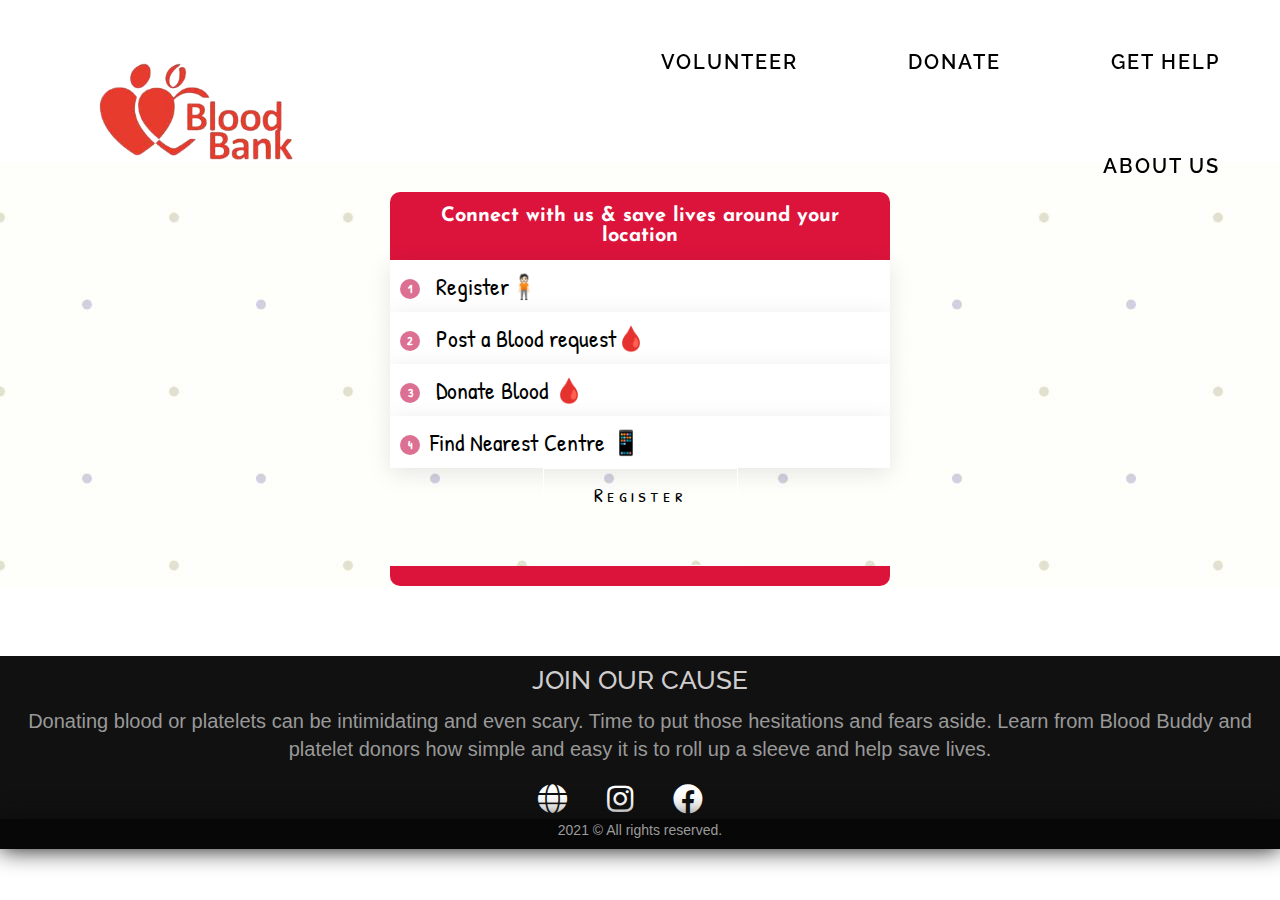
==== donate.html @ 69efae04 "added version-1" ====
<!DOCTYPE html>
<html lang="en">

<head>
    <meta charset="UTF-8">
    <meta http-equiv="X-UA-Compatible" content="IE=edge">
    <meta name="viewport" content="width=device-width, initial-scale=1.0">
    <link rel="stylesheet" href='donate.css'>
    <link rel="icon" href='./Images/bb_logo(black).png' type="image/png">
    <link rel="stylesheet" href="https://cdnjs.cloudflare.com/ajax/libs/font-awesome/5.15.3/css/all.min.css" />
</head>
<title>Connect with us & save lives around your location </title>

<body>
    <header>
        <nav>
            <div class="header-logo"><img src="./Images/Logo.png"></div>
            <div class="header-list">
                <ul>
                    <li><a href="help.html" target="_blank"> Get Help</a></li>
                    <li><a href="donate.html">Donate</a></li>
                    <li><a href="index.html#vol-sect" target="_blank">Volunteer</a></li>
                    <li><a href="index.html#about-us" target="_blank">About Us</a></li>
                </ul>
            </div>
        </nav>
    </header>

    <main>
        <div class="box">
            <h2>Connect with us & save lives
                around your location</h2>
            <ul class="des">
                <li class="steps"><span>1</span> Register🧍🏻</li>
                <li class="steps"><span>2</span> Post a Blood request🩸 </li>
                <li class="steps"><span>3</span> Donate Blood 🩸</li>
                <li class="steps"><span>4</span>Find Nearest Centre 📱</a> </li>
                <!-- <li class="steps"><span>5</span> Forever Free 💲❌ </li>
                <li class="steps"><span>6</span> Save a Life 🩸🧬</li> -->
            </ul>

            <div class="text-box">
                <a href="Register.html" class="hero-btn" target="_blank">Register</a>
            </div>
        </div>


    </main>



    <footer>
        <div class="siteFooterBar">
            <div class="content1">
                <div class="foot">2021 © All rights reserved.</div>
            </div>
        </div>
        <div class="footer-content">
            <h3>JOIN OUR CAUSE</h3>
            <p>Donating blood or platelets can be intimidating and even scary. Time to put those hesitations and fears aside. Learn from Blood Buddy and platelet donors how simple and easy it is to roll up a sleeve and help save lives.</p>
            <div class="socials">
                <ul class="sci">
                    <li><a href="" target="_blank"><i
                                class="fab fa-facebook"></i></a></li>
                    <li><a href="" target="_blank"><i
                                class="fab fa-instagram"></i></a></li>
                    <li><a href="" target="_blank"><i class="fas fa-globe"></i></a></li>
                </ul>
            </div>
        </div>


    </footer>
    


</body>
---- donate.css ----
@import url('https://fonts.googleapis.com/css2?family=Patrick+Hand&display=swap');
@import url('https://fonts.googleapis.com/css2?family=Josefin+Sans:ital@1&display=swap');
@import url('https://fonts.googleapis.com/css2?family=Fredoka+One&display=swap');
@import url('https://fonts.googleapis.com/css2?family=Neuton:ital@1&display=swap');
@import url('https://fonts.googleapis.com/css2?family=Patrick+Hand+SC&display=swap');
@import url('https://fonts.googleapis.com/css2?family=Alegreya+Sans+SC:wght@300&display=swap');
@import url('https://fonts.googleapis.com/css2?family=NTR&display=swap');
@import url('https://fonts.googleapis.com/css2?family=Raleway&display=swap');


* {
    margin: 0px;
    padding: 0;
}

header {
    background-color: white;
    color: white;
    height: 18%;
    width: 100%;
    z-index: 10;
    position: fixed;
    font-weight: 100;
}

.header-logo {
    font-size: 10px;
    float: left;
    padding-left: 30px;
    padding-top: 0px;

}

.header-logo > img {
    width: 70%;
}

.header-list ul li a {
    text-decoration: none;
    display: block;
    text-decoration: none;
    text-transform: uppercase;
    color: black;
    font-size: 20px;
    font-family: 'Raleway', sans-serif;
    letter-spacing: 2px;
    font-weight: 600;
    margin-bottom: 10px;
    padding: 20px;
    transition: all ease 0.5s;
}

.header-list ul li {
    float: right;
    padding-left: 30px;
    padding-top: 30px;
    list-style: none;
    padding-right: 40px;
}

.des{
    font-size: 24px;
}

header ul li a:hover {
    background-color: rgba(220, 20, 60);
    color: white;
}

main {
    display: flex;
    justify-content: center;
    align-items: center;
    background: #f6f6f6;
    height: 70%;
}

.box {
    width: 500px;
    padding-top: 15%;
    border-bottom-left-radius: 10px;
    border-bottom-right-radius: 10px;
    border-bottom: 20px solid #DC143C;
}

.box h2 {
    color: #fff;
    background: #DC143C;
    padding: 14px 19px;
    font-size: 20px;
    font-weight: 700;
    border-top-left-radius: 10px;
    border-top-right-radius: 10px;
    font-family: 'Josefin Sans', sans-serif;
    text-align: center;
}

.box .des li {
    list-style: none;
    padding: 10px;
    width: 96%;
    background: #fff;
    box-shadow: 0 5px 25px rgba(0, 0, 0, 0.1);
    transition: transform 0.5s;
    font-family: 'Patrick Hand', cursive;
}


.box .des li:hover {
    transform: scale(1.1);
    z-index: 100;
    background: #DB7093;
    box-shadow: 0 5px 25px rgba(0, 0, 0, 0.2);
    color: #fff;
    cursor: pointer;

}


.box .des li span {
    width: 20px;
    height: 20px;
    text-align: center;
    line-height: 20px;
    background: #DB7093;
    color: #fff;
    display: inline-block;
    border-radius: 50%;
    margin-right: 10px;
    font-size: 12px;
    font-weight: 600;
    transform: translateY(-2px);
}

.box .des li:hover span {
    background: #fff;
    color: #DB7093;
}

main {
    background: url(./Images/div.jpg);
}

.hero-btn {
    display: inline-block;
    text-decoration: none;
    color: black;
    border: 1px solid #fff;
    padding: 12px 29px;
    font-size: 20px;
    background: transparent;
    position: relative;
    cursor: pointer;
    width: 15vh;
    letter-spacing: 4px;
    height: 8vh;
    font-family: 'Patrick Hand SC', cursive;
}

.text-box {
    width: 100%;
    color: #fff;
    text-align: center;
    font-family: 'Neuton', serif;
    border: none;

}

.hero-btn:hover {
    border: 1px solid #DC143C;
    background: #DC143C;
    transition: 1s;
    color: #fff;
    width: 88%;
}



/*Footer*/
.sec {
    border-top-left-radius: 40px;
    background: black;
    margin-top: 2%;
    color: #FFB6C1 ;
    height: 200px;
    padding-bottom: 20px;
    display: flex;
    flex-direction: column;
}

.footer-head {
    display: flex;
    justify-content: space-around;
    padding-top: 4vh;
}

.bout p{
    font-size: 18px;
    color: white;
    font-weight: 100;
}
.bout {
    position: relative;
    padding-right: 20px;
    padding-left: 20px;
    text-align: center;
    padding-top: 1vh;
}

.head {
    padding-left: 20px;
    font-family: 'Alegreya Sans SC', sans-serif;
    font-size: 40px;
    font-weight: 600;
    display: flex;
    align-items: center;
}
.head:hover{
    color: white;
}
.sci li {
    float: right;
    text-decoration: none;
    list-style: none;
    padding-right: 40px;
    font-size: 30px;
}

.socials {
    display: flex;
    align-items: center;
}

.sci li a {
    color: white;
}

.sci li a:hover {
    transition: 1s;
    box-shadow: inset-1px -1px 2px rgba(0, 0, 0, 0.2), 2px 24px 10px rgba(0, 0, 0, 0.1);
}
.sci li i{
     transition: .5s;
}
.sci li i:hover{
    transform: rotate(0deg) skew(0deg) translate(0, -10px);
}
.sci li:nth-child(1) a:hover {

    color: #3b5998;
    transform: translateY(-20%);

}

.sci li:nth-child(2) a:hover {

    color: rgba(188, 42, 141);
    transform: translateY(-20px);

}

.sci li:nth-child(3) a:hover {

    color: #F0E68C;
    transform: translateY(-20px);
}

     /*Footer*/
        
     footer {
        position: relative;
        top: 70px;
        bottom: 0;
        left: 0;
        right: 0;
        background: #111;
        height: 200%;
        width: 100%;
        padding-top: none;
        color: #fff;
        /*padding: 5px 0px 5px 0px;*/
    }
    
    .footer-content {
        display: flex;
        align-items: center;
        justify-content: center;
        flex-direction: column;
        text-align: center;
    }
    
    .footer-content h3 {
        font-size: 1.6rem;
        font-weight: 500;
        text-transform: capitalize;
        line-height: 3rem;
        font-family: 'Raleway', sans-serif;
        color: rgb(207, 205, 205);
    }
    
    .footer-content p {
        max-width: fit-content;
        margin: 0px 0px 0px 0px;
        margin-top: 3px;
        margin-bottom: 20px;
        line-height: 28px;
        font-size: 20px;
        color: #999999;
        font-family: Verdana, Geneva, Tahoma, sans-serif;
    }
    
    .footer-bottom {
        background: #000;
        width: 100vw;
        padding: 20px;
        padding-bottom: 40px;
        text-align: center;
    }
    
    .footer-bottom p {
        float: left;
        font-size: 14px;
        word-spacing: 2px;
        text-transform: capitalize;
    }
    
    .footer-bottom p a {
        color: #44bae8;
        font-size: 16px;
        text-decoration: none;
    }
    
    .footer-bottom span {
        text-transform: uppercase;
        opacity: .4;
        font-weight: 200;
    }
    
    .footer-menu {
        float: right;
    }
    
    .footer-menu ul {
        display: flex;
    }
    
    .footer-menu ul li {
        padding-right: 10px;
        display: block;
    }
    
    .footer-menu ul li a {
        color: #cfd2d6;
        text-decoration: none;
    }
    
    .footer-menu ul li a:hover {
        color: #27bcda;
    }
    
    .footer-content {
        display: flex;
        align-items: center;
        justify-content: center;
        flex-direction: column;
        text-align: center;
    }
    
    .sci li {
        float: right;
        text-decoration: none;
        list-style: none;
        padding-right: 40px;
        font-size: 30px;
    }
    
    .socials {
        display: flex;
        align-items: center;
        padding-bottom: 2rem;
    }
    
    .sci li a {
        color: white;
    }
    
    .sci li a:hover {
        transform: translateY(-20px);
        box-shadow: inset-1px -1px 2px rgba(0, 0, 0, 0.2), 2px 24px 10px rgba(0, 0, 0, 0.1);
    }
    
    .sci li:nth-child(1) a:hover {
        color: #3b5998;
        transform: translateY(-20px);
    }
    
    .sci li:nth-child(2) a:hover {
        color: rgba(188, 42, 141);
        transform: translateY(-20px);
    }
    
    .sci li:nth-child(3) a:hover {
        color: #F0E68C;
        transform: translateY(-20px);
    }
    
    .siteFooterBar {
        position: absolute;
        bottom: 0;
        padding-top: 10px;
        width: 100%;
        box-shadow: 0px 0px 25px rgb(12, 12, 12);
        height: 20px;
        color: #9B9B9B;
        background: #070707;
    }
    
    .content1 {
        display: contents;
        margin: 0px auto;
        text-align: center;
        font-size: 25px;
        font-family: Verdana, Geneva, Tahoma, sans-serif;
        font-size: 14px;
        width: 250px;

    }
    .content1 .foot{
        margin-top: -7px;
    }
    
    @media (max-width:500px) {
        .footer-menu ul {
            display: flex;
            margin-top: 10px;
            margin-bottom: 20px;
        }
        .sci li {
            padding-right: 15px;
            font-size: 25px;
        }
    }
    
    @media screen and (max-width: 360px) {
        .sci li {
            padding-right: 7px;
            font-size: 20px;
        }
    }



@media screen and (max-width: 500px) {
    .head {
        padding-left: 15px;
        font-size: 30px;
        font-weight: 550;
    }

    .sci li {
        padding-right: 15px;
        font-size: 25px;
    }
}

@media screen and (max-width: 360px) {
    .head {
        padding-left: 7px;
        font-size: 25px;
    }

    .sci li {
        padding-right: 7px;
        font-size: 20px;
    }

    .bout p {
        font-size: 18px;
    }

    .bout {
        padding-left: 2px;
        padding-right: 2px;
    }
}
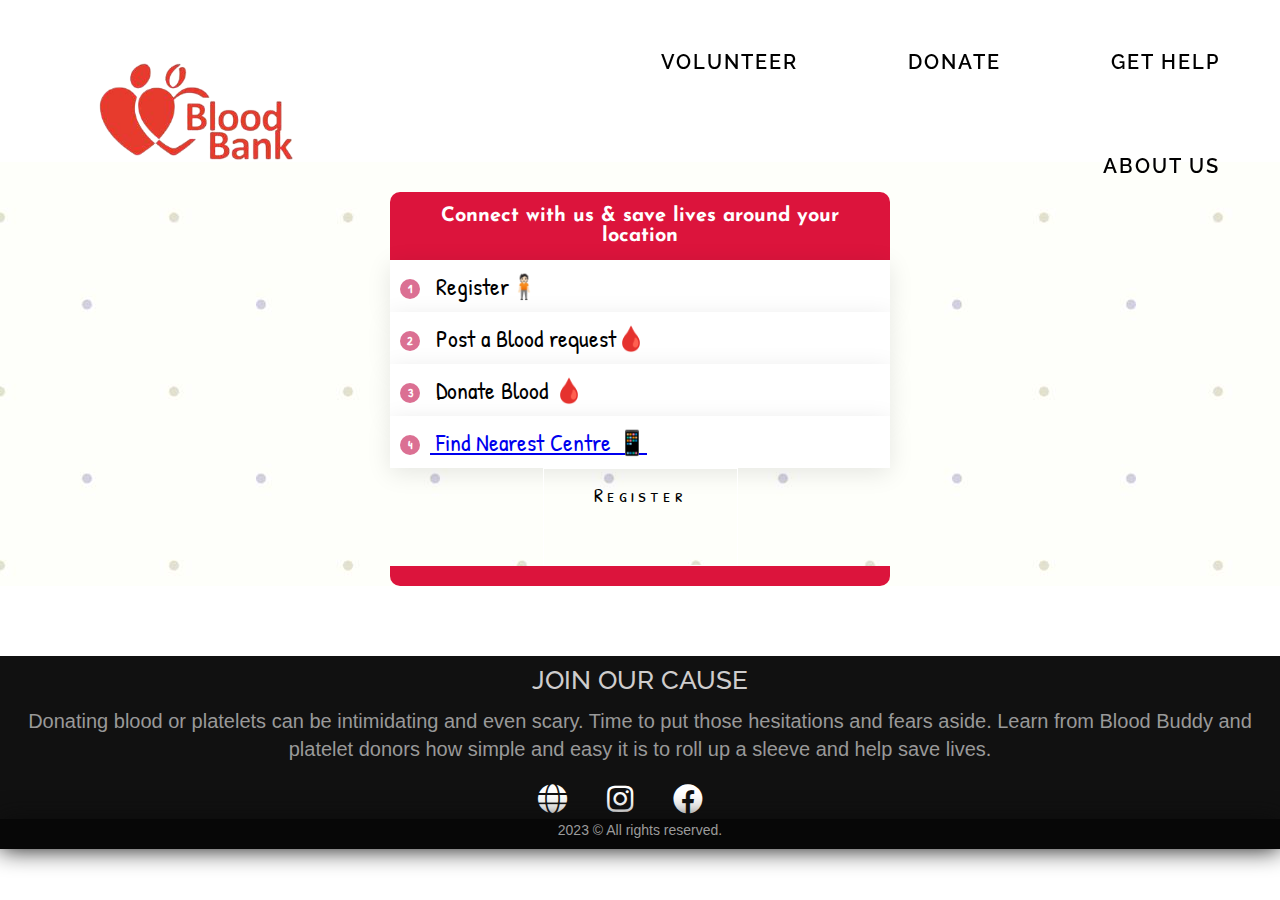
==== commit a04bbe12: "added centres" ====
--- a/donate.html
+++ b/donate.html
@@ -34,9 +34,10 @@
                 <li class="steps"><span>1</span> Register🧍🏻</li>
                 <li class="steps"><span>2</span> Post a Blood request🩸 </li>
                 <li class="steps"><span>3</span> Donate Blood 🩸</li>
-                <li class="steps"><span>4</span>Find Nearest Centre 📱</a> </li>
+                <li class="steps"><span>4</span><a href="Centre.html" target="_blank" class="btn"> Find Nearest Centre 📱 </a></li>
                 <!-- <li class="steps"><span>5</span> Forever Free 💲❌ </li>
                 <li class="steps"><span>6</span> Save a Life 🩸🧬</li> -->
+                <!-- <a href="Login.html" class="hero-btn btn" target="_blank">Login</a> -->
             </ul>
 
             <div class="text-box">
@@ -52,7 +53,7 @@
     <footer>
         <div class="siteFooterBar">
             <div class="content1">
-                <div class="foot">2021 © All rights reserved.</div>
+                <div class="foot">2023 © All rights reserved.</div>
             </div>
         </div>
         <div class="footer-content">
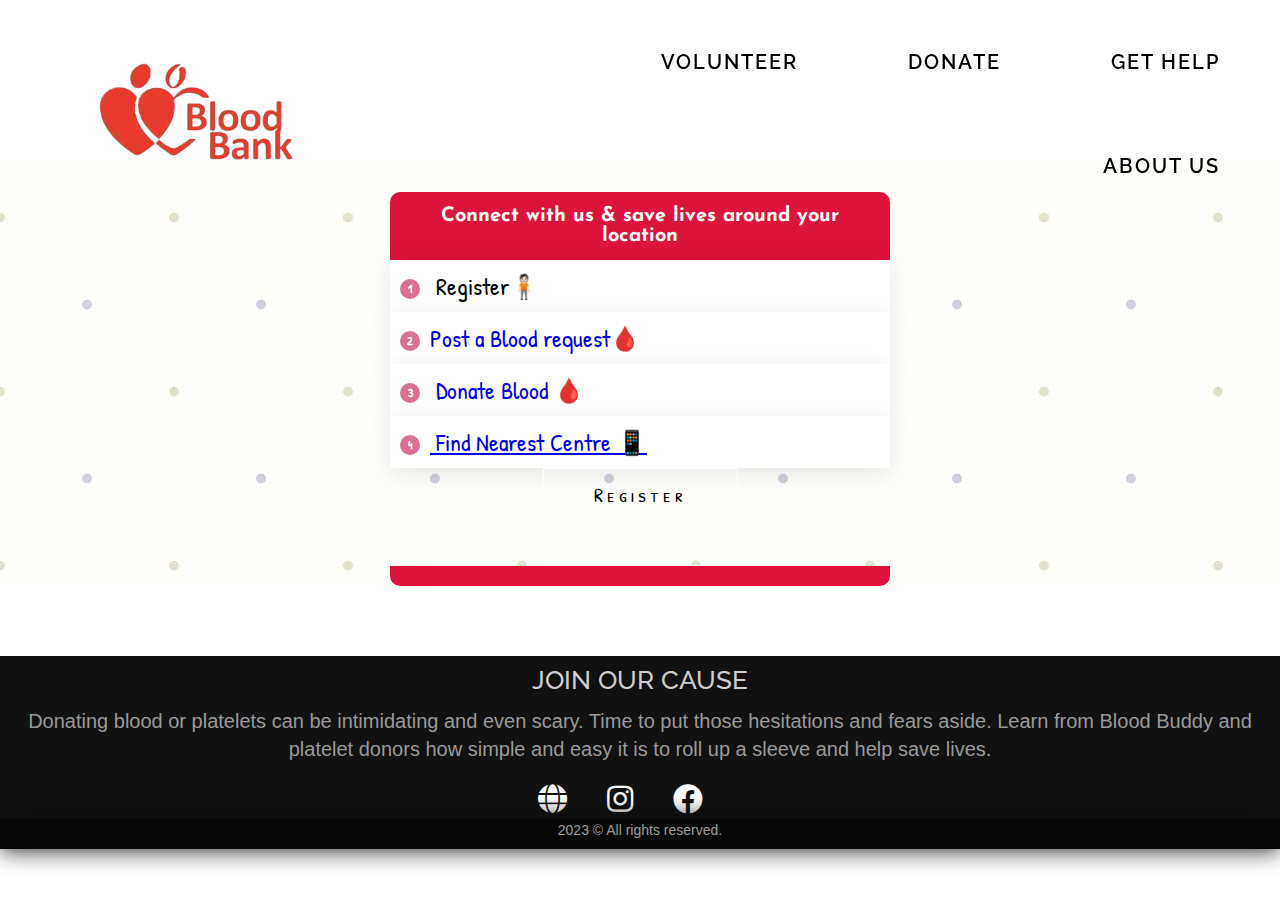
==== commit 03dc220a: "9thMay" ====
--- a/donate.html
+++ b/donate.html
@@ -19,8 +19,8 @@
                 <ul>
                     <li><a href="help.html" target="_blank"> Get Help</a></li>
                     <li><a href="donate.html">Donate</a></li>
-                    <li><a href="index.html#vol-sect" target="_blank">Volunteer</a></li>
-                    <li><a href="index.html#about-us" target="_blank">About Us</a></li>
+                    <li><a href="index.php#vol-sect" target="_blank">Volunteer</a></li>
+                    <li><a href="index.php#about-us" target="_blank">About Us</a></li>
                 </ul>
             </div>
         </nav>
@@ -32,16 +32,16 @@
                 around your location</h2>
             <ul class="des">
                 <li class="steps"><span>1</span> Register🧍🏻</li>
-                <li class="steps"><span>2</span> Post a Blood request🩸 </li>
-                <li class="steps"><span>3</span> Donate Blood 🩸</li>
-                <li class="steps"><span>4</span><a href="Centre.html" target="_blank" class="btn"> Find Nearest Centre 📱 </a></li>
+                <li class="steps"><span>2</span><a href="./search.php" style="text-decoration: none;">Post a Blood request🩸</a></li>
+                <li class="steps"><span>3</span><a href="./search.php" style="text-decoration: none;"> Donate Blood 🩸</a></li>
+                <li class="steps"><span>4</span><a href="./search.php"  class="btn"> Find Nearest Centre 📱 </a></li>
                 <!-- <li class="steps"><span>5</span> Forever Free 💲❌ </li>
                 <li class="steps"><span>6</span> Save a Life 🩸🧬</li> -->
                 <!-- <a href="Login.html" class="hero-btn btn" target="_blank">Login</a> -->
             </ul>
 
             <div class="text-box">
-                <a href="Register.html" class="hero-btn" target="_blank">Register</a>
+                <a href="Register.php" class="hero-btn" target="_blank">Register</a>
             </div>
         </div>
 
@@ -72,7 +72,7 @@
 
 
     </footer>
-    
 
+</body>
 
-</body>+</html>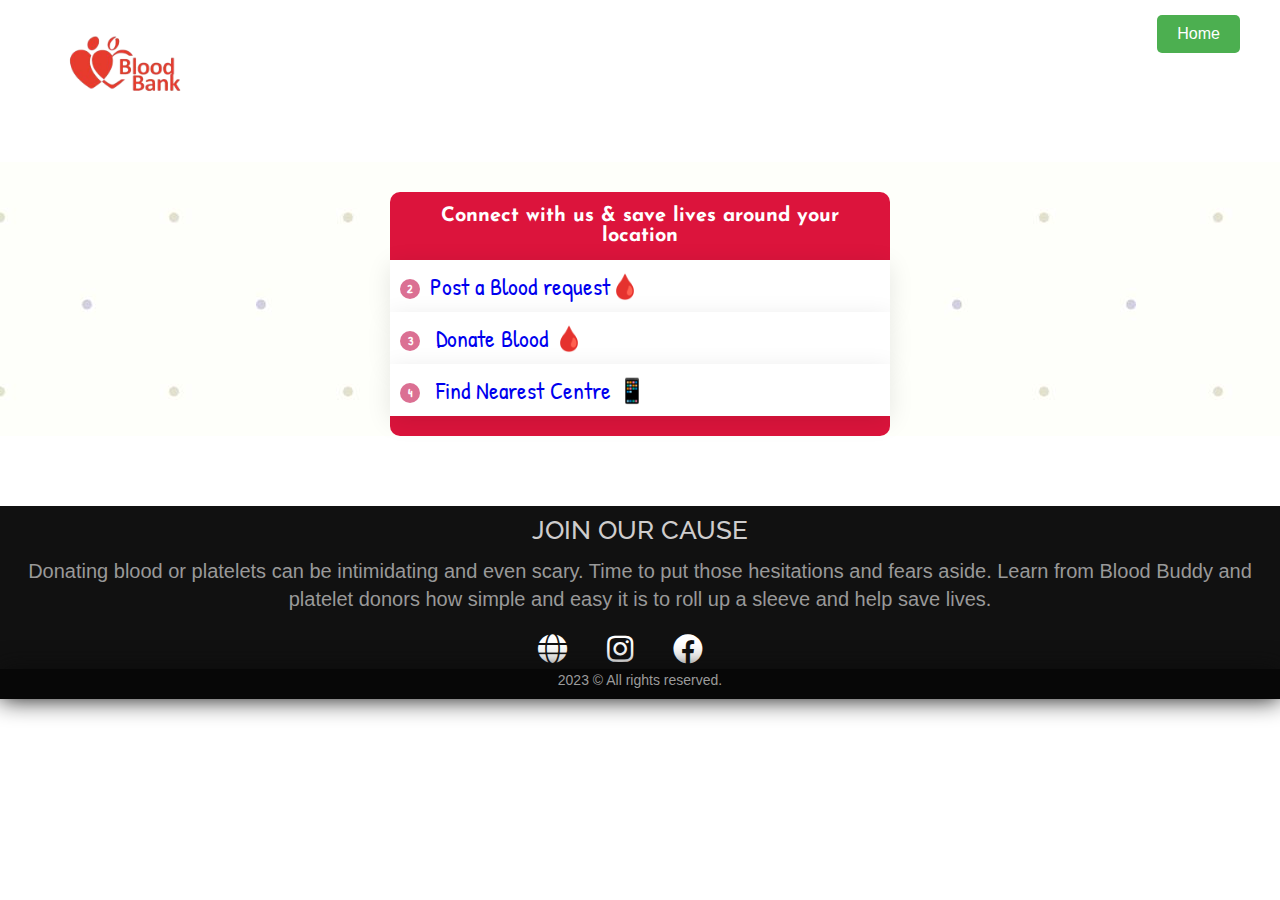
==== commit 3e59ac74: "added session logout" ====
--- a/donate.html
+++ b/donate.html
@@ -8,20 +8,28 @@
     <link rel="stylesheet" href='donate.css'>
     <link rel="icon" href='./Images/bb_logo(black).png' type="image/png">
     <link rel="stylesheet" href="https://cdnjs.cloudflare.com/ajax/libs/font-awesome/5.15.3/css/all.min.css" />
+    <style>
+        #home-button {
+    position: absolute;
+    top: 15px;
+    right: 40px;
+    background-color: #4CAF50;
+    color: white;
+    padding: 10px 20px;
+    border: none;
+    border-radius: 5px;
+    cursor: pointer;
+    font-size: 16px;}
+    </style>
 </head>
 <title>Connect with us & save lives around your location </title>
 
 <body>
     <header>
         <nav>
-            <div class="header-logo"><img src="./Images/Logo.png"></div>
+            <div class="header-logo"><img src="./Images/Logo.png" style="width:40%;"></div>
             <div class="header-list">
-                <ul>
-                    <li><a href="help.html" target="_blank"> Get Help</a></li>
-                    <li><a href="donate.html">Donate</a></li>
-                    <li><a href="index.php#vol-sect" target="_blank">Volunteer</a></li>
-                    <li><a href="index.php#about-us" target="_blank">About Us</a></li>
-                </ul>
+                <button id="home-button" onclick="location.href='index-user.php';">Home</button>
             </div>
         </nav>
     </header>
@@ -31,18 +39,14 @@
             <h2>Connect with us & save lives
                 around your location</h2>
             <ul class="des">
-                <li class="steps"><span>1</span> Register🧍🏻</li>
-                <li class="steps"><span>2</span><a href="./search.php" style="text-decoration: none;">Post a Blood request🩸</a></li>
-                <li class="steps"><span>3</span><a href="./search.php" style="text-decoration: none;"> Donate Blood 🩸</a></li>
-                <li class="steps"><span>4</span><a href="./search.php"  class="btn"> Find Nearest Centre 📱 </a></li>
+                <!-- <li class="steps"><span>1</span> Register🧍🏻</li> -->
+                <li class="steps"><span>2</span><a href="./search.php" class="btn" style="text-decoration: none;">Post a Blood request🩸</a></li>
+                <li class="steps"><span>3</span><a href="./search.php" class="btn" style="text-decoration: none;"> Donate Blood 🩸</a></li>
+                <li class="steps"><span>4</span><a href="./search.php"  class="btn" style="text-decoration: none;"> Find Nearest Centre 📱 </a></li>
                 <!-- <li class="steps"><span>5</span> Forever Free 💲❌ </li>
                 <li class="steps"><span>6</span> Save a Life 🩸🧬</li> -->
                 <!-- <a href="Login.html" class="hero-btn btn" target="_blank">Login</a> -->
             </ul>
-
-            <div class="text-box">
-                <a href="Register.php" class="hero-btn" target="_blank">Register</a>
-            </div>
         </div>
 
 
